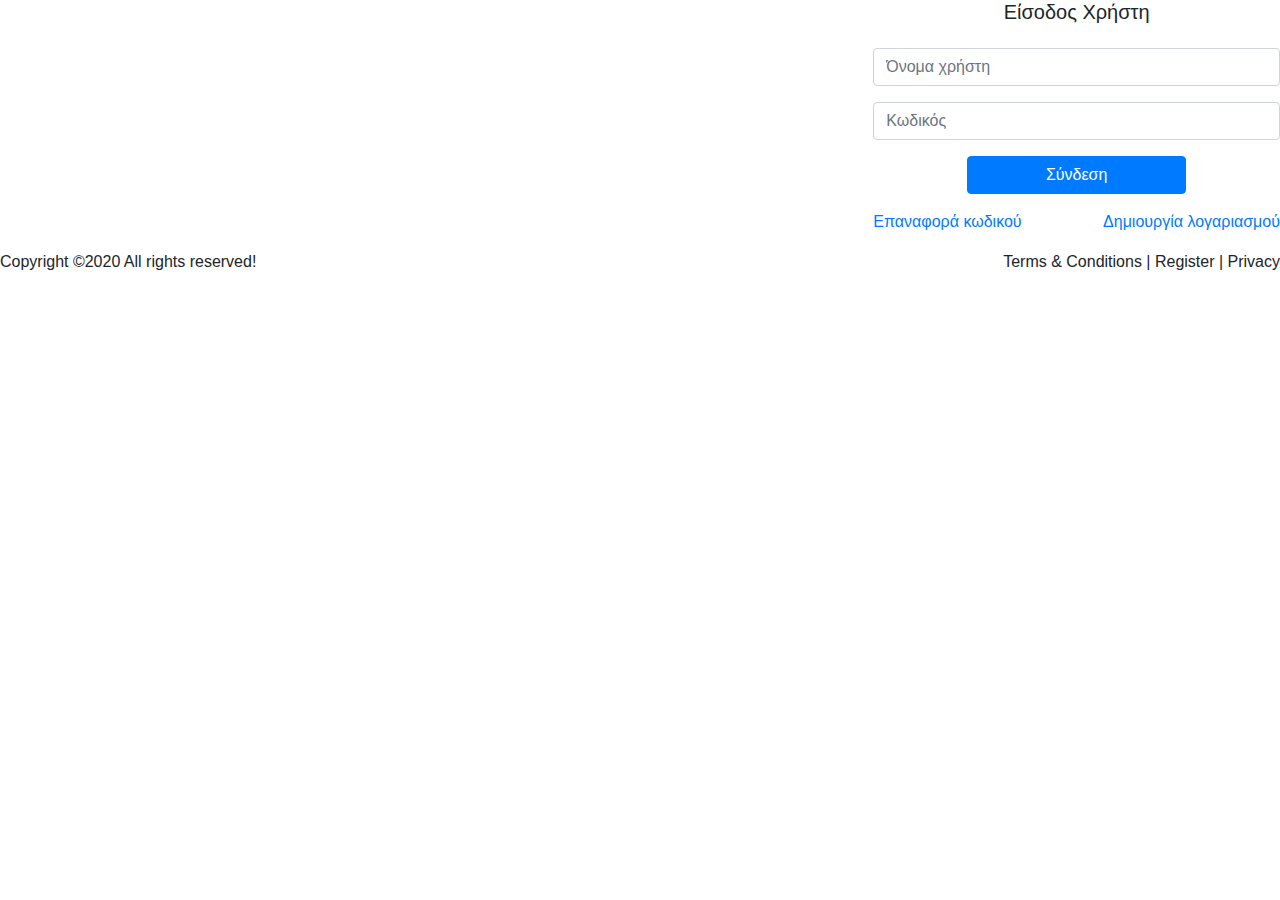
==== index.html @ 8a918b4c "Add files via upload" ====
<!doctype html>
<html lang="en">

<head>
    <!-- Required meta tags -->
    <meta charset="utf-8">
    <meta name="viewport" content="width=device-width, initial-scale=1, shrink-to-fit=no">

    <!-- Bootstrap CSS -->
    <link rel="stylesheet" href="https://stackpath.bootstrapcdn.com/bootstrap/4.4.1/css/bootstrap.min.css"
        integrity="sha384-Vkoo8x4CGsO3+Hhxv8T/Q5PaXtkKtu6ug5TOeNV6gBiFeWPGFN9MuhOf23Q9Ifjh" crossorigin="anonymous">

    <link rel="stylesheet" href="/Discount/_css/main.css">

    <title>Discount - Login</title>
</head>

<body>

    <main class="contain">
        <div class="row">

            <div class="col-8"></div>

            <div class="col-4">

                <div class="row-12">
                    <div class="formPad">
                        <form>
                            <div class="form-group row justify-content-center">
                                <h5 class="labelFill">Είσοδος Χρήστη</h5>
                            </div>
                            <div class="form-group">
                                <input type="text" class="form-control" id="username" placeholder="Όνομα χρήστη">
                            </div>
                            <div class="form-group">
                                <input type="password" class="form-control" id="password" placeholder="Κωδικός">
                            </div>
                            <div class="form-group">
                                <div class="row justify-content-center">
                                    <button type="submit" class="btn btn-primary roundButton w-50">Σύνδεση</button>
                                </div>
                            </div>

                            <div class="form-group">
                                <div class="row">
                                    <div class="col-6">
                                        <a href="">Επαναφορά κωδικού</a>
                                    </div>
                                    <div class="col-6">
                                        <a href="/Discount/templates/register.html" class="float-right">Δημιουργία λογαριασμού</a>
                                    </div>
                                </div>

                            </div>


                        </form>
                    </div>
                </div>

            </div>
    </main>

    <footer>
        <div class="row">
            <div class="col-6">
                <span class="labelFill">Copyright ©2020 All rights reserved!</span>
            </div>
            <div class="col-6">
                <span class="labelFill float-right">Terms & Conditions | Register | Privacy</span>

            </div>
        </div>

    </footer>


    <!-- Optional JavaScript -->
    <!-- jQuery first, then Popper.js, then Bootstrap JS -->
    <script src="https://code.jquery.com/jquery-3.4.1.slim.min.js"
        integrity="sha384-J6qa4849blE2+poT4WnyKhv5vZF5SrPo0iEjwBvKU7imGFAV0wwj1yYfoRSJoZ+n"
        crossorigin="anonymous"></script>
    <script src="https://cdn.jsdelivr.net/npm/popper.js@1.16.0/dist/umd/popper.min.js"
        integrity="sha384-Q6E9RHvbIyZFJoft+2mJbHaEWldlvI9IOYy5n3zV9zzTtmI3UksdQRVvoxMfooAo"
        crossorigin="anonymous"></script>
    <script src="https://stackpath.bootstrapcdn.com/bootstrap/4.4.1/js/bootstrap.min.js"
        integrity="sha384-wfSDF2E50Y2D1uUdj0O3uMBJnjuUD4Ih7YwaYd1iqfktj0Uod8GCExl3Og8ifwB6"
        crossorigin="anonymous"></script>
</body>

</html>
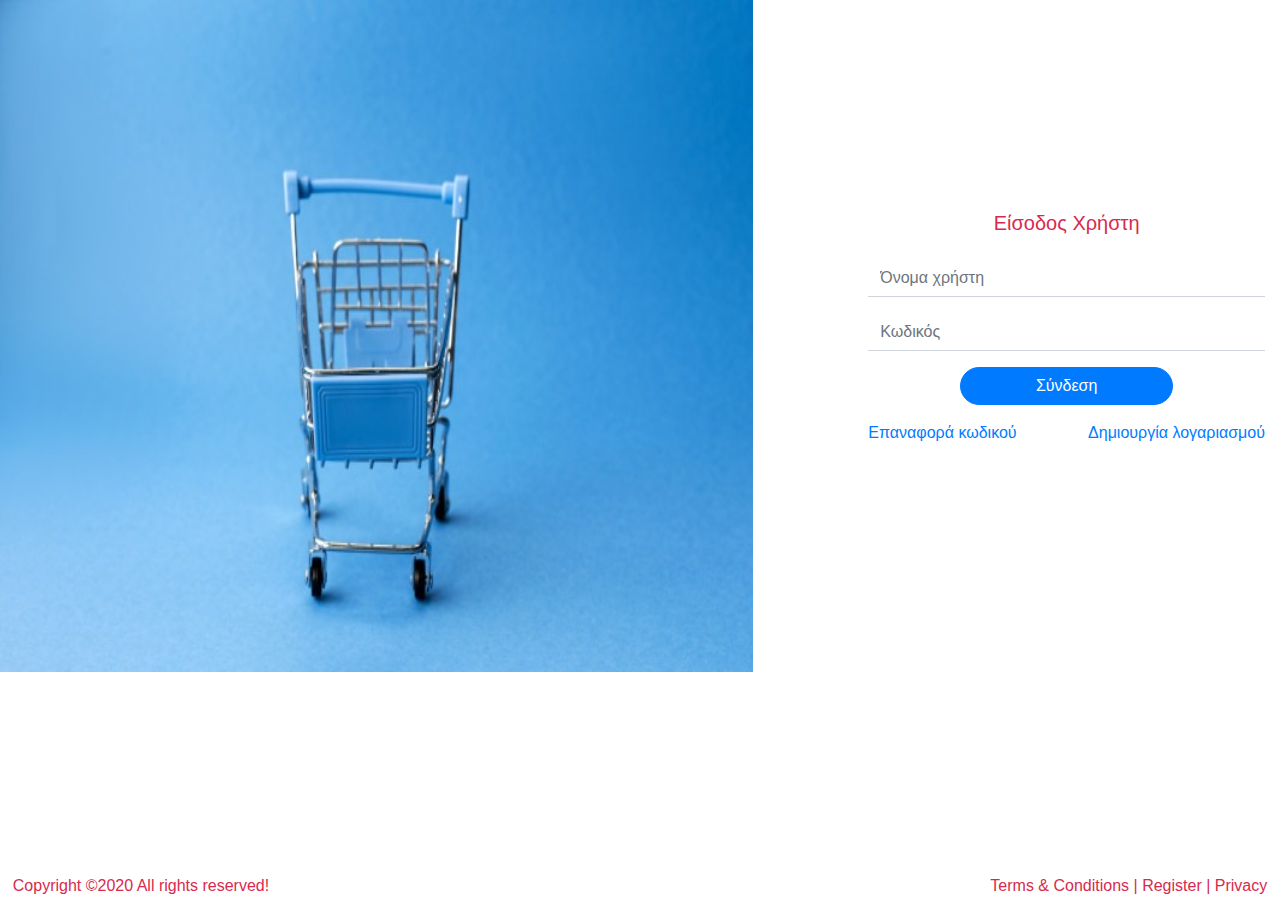
==== commit c15dd37e: "Update index.html" ====
--- a/index.html
+++ b/index.html
@@ -10,72 +10,66 @@
     <link rel="stylesheet" href="https://stackpath.bootstrapcdn.com/bootstrap/4.4.1/css/bootstrap.min.css"
         integrity="sha384-Vkoo8x4CGsO3+Hhxv8T/Q5PaXtkKtu6ug5TOeNV6gBiFeWPGFN9MuhOf23Q9Ifjh" crossorigin="anonymous">
 
-    <link rel="stylesheet" href="/Discount/_css/main.css">
-
+    <link rel="stylesheet" href="/_css/main.css">
+    <!-- <link rel="stylesheet" media='screen and (min-width: 200px) and (max-width: 400px)' href='mobileMain.css' /> -->
+	
     <title>Discount - Login</title>
 </head>
 
 <body>
 
-    <main class="contain">
-        <div class="row">
+    <main class="container-fluid px-0">
+        <div class="row w-100 m-0">
 
-            <div class="col-8"></div>
+            <div class="col-md-12 col-lg-8 px-0">
+                <img class="image" src="/_img/bgIMG.jpg" alt="">
+            </div>
 
-            <div class="col-4">
+            <div class="col-md-12 col-lg-4 align-self-center mt-3 mt-lg-0">
+                <form>
+                    <div class="form-group row justify-content-center">
+                        <h5 class="labelFill">Είσοδος Χρήστη</h5>
+                    </div>
+                    <div class="form-group">
+                        <input type="text" class="form-control" id="username" placeholder="Όνομα χρήστη">
+                    </div>
+                    <div class="form-group">
+                        <input type="password" class="form-control" id="password" placeholder="Κωδικός">
+                    </div>
+                    <div class="form-group">
+                        <div class="row justify-content-center">
+                            <button type="submit" class="btn btn-primary roundButton w-50">Σύνδεση</button>
+                        </div>
+                    </div>
 
-                <div class="row-12">
-                    <div class="formPad">
-                        <form>
-                            <div class="form-group row justify-content-center">
-                                <h5 class="labelFill">Είσοδος Χρήστη</h5>
+                    <div class="form-group">
+                        <div class="row">
+                            <div class="col-sm-6">
+                                <a href="" class="left">Επαναφορά κωδικού</a>
                             </div>
-                            <div class="form-group">
-                                <input type="text" class="form-control" id="username" placeholder="Όνομα χρήστη">
+                            <div class="col-sm-6">
+                                <a href="/templates/register.html" class="float-right left">Δημιουργία λογαριασμού</a>
                             </div>
-                            <div class="form-group">
-                                <input type="password" class="form-control" id="password" placeholder="Κωδικός">
-                            </div>
-                            <div class="form-group">
-                                <div class="row justify-content-center">
-                                    <button type="submit" class="btn btn-primary roundButton w-50">Σύνδεση</button>
-                                </div>
-                            </div>
-
-                            <div class="form-group">
-                                <div class="row">
-                                    <div class="col-6">
-                                        <a href="">Επαναφορά κωδικού</a>
-                                    </div>
-                                    <div class="col-6">
-                                        <a href="/Discount/templates/register.html" class="float-right">Δημιουργία λογαριασμού</a>
-                                    </div>
-                                </div>
-
-                            </div>
-
-
-                        </form>
+                        </div>
                     </div>
-                </div>
-
+                </form>
             </div>
+        </div>
     </main>
 
-    <footer>
+    <footer class="bg-white position-fixed">
         <div class="row">
-            <div class="col-6">
-                <span class="labelFill">Copyright ©2020 All rights reserved!</span>
+            <div class="col-sm-6">
+                <span class="labelFill centered">Copyright ©2020 All rights reserved!</span>
             </div>
-            <div class="col-6">
-                <span class="labelFill float-right">Terms & Conditions | Register | Privacy</span>
+            <div class="col-sm-6">
+                <span class="labelFill float-right centered">Terms & Conditions | Register | Privacy</span>
 
             </div>
         </div>
 
     </footer>
-
-
+    
     <!-- Optional JavaScript -->
     <!-- jQuery first, then Popper.js, then Bootstrap JS -->
     <script src="https://code.jquery.com/jquery-3.4.1.slim.min.js"
@@ -89,4 +83,4 @@
         crossorigin="anonymous"></script>
 </body>
 
-</html>+</html>
--- a/_css/main.css
+++ b/_css/main.css
@@ -0,0 +1,115 @@
+@media only screen and (min-width: 600px) {
+    body {
+        padding: 0 !important;
+        margin: 0 !important;
+        width: 100% !important;
+        height: 100% !important;
+    }
+    header {
+        box-shadow: 0 .2rem 0.5rem rgba(0, 0, 0, .15)!important;
+    }
+    img {
+        width: 753px !important;
+        height: 672px !important;
+    }
+    .contain {
+        /* margin-left: 2% !important; */
+        margin-right: 2% !important;
+    }
+    .formPad {
+        padding-top: 50%;
+    }
+    .labelFill {
+        color: #D82A4E;
+    }
+    .roundButton {
+        border-top-left-radius: 20px;
+        border-bottom-left-radius: 20px;
+        border-top-right-radius: 20px;
+        border-bottom-right-radius: 20px;
+    }
+    footer {
+        position: absolute;
+        bottom: 0;
+        padding-left: 1% !important;
+        padding-right: 1% !important;
+        padding-bottom: 2px !important;
+        width: 100% !important;
+    }
+    .form-control {
+        border-top: 0;
+        border-left: 0;
+        border-right: 0;
+        border-radius: 0;
+    }
+    .form-control:focus {
+        box-shadow: none;
+        border: 1px solid #ced4da;
+        border-top: 0;
+        border-left: 0;
+        border-right: 0;
+    }
+    #pageOne {
+        display: inline;
+    }
+    #pageTwo {
+        display: none;
+    }
+    .clicked {
+        width: 38%;
+    }
+    #backBTN {
+        opacity: 70%;
+    }
+    input[type="text"]:disabled {
+        background: white;
+    }
+    .vl {
+        border-left: 2px solid #ced4da;
+    }
+    .h {
+        font-weight: normal;
+    }
+}
+
+@media only screen and (max-width: 600px) {
+    img {
+        width: 100% !important;
+        height: 100% !important;
+    }
+    .labelFill {
+        padding-top: 10px;
+        color: #D82A4E;
+    }
+    .col-sm-4>div {
+        padding-right: 10px;
+        padding-left: 10px;
+    }
+    .left {
+        float: left !important;
+        padding-left: 8px !important;
+    }
+    .centered {
+        float: left !important;
+        padding-left: 8px !important;
+    }
+    #pageOne {
+        display: inline;
+    }
+    #pageTwo {
+        display: none;
+    }
+    .clicked {
+        width: 38%;
+    }
+    #backBTN {
+        opacity: 70%;
+    }
+    footer {
+        position: absolute;
+        bottom: 0;
+        padding-left: 1% !important;
+        padding-right: 1% !important;
+        width: 100% !important;
+    }
+}